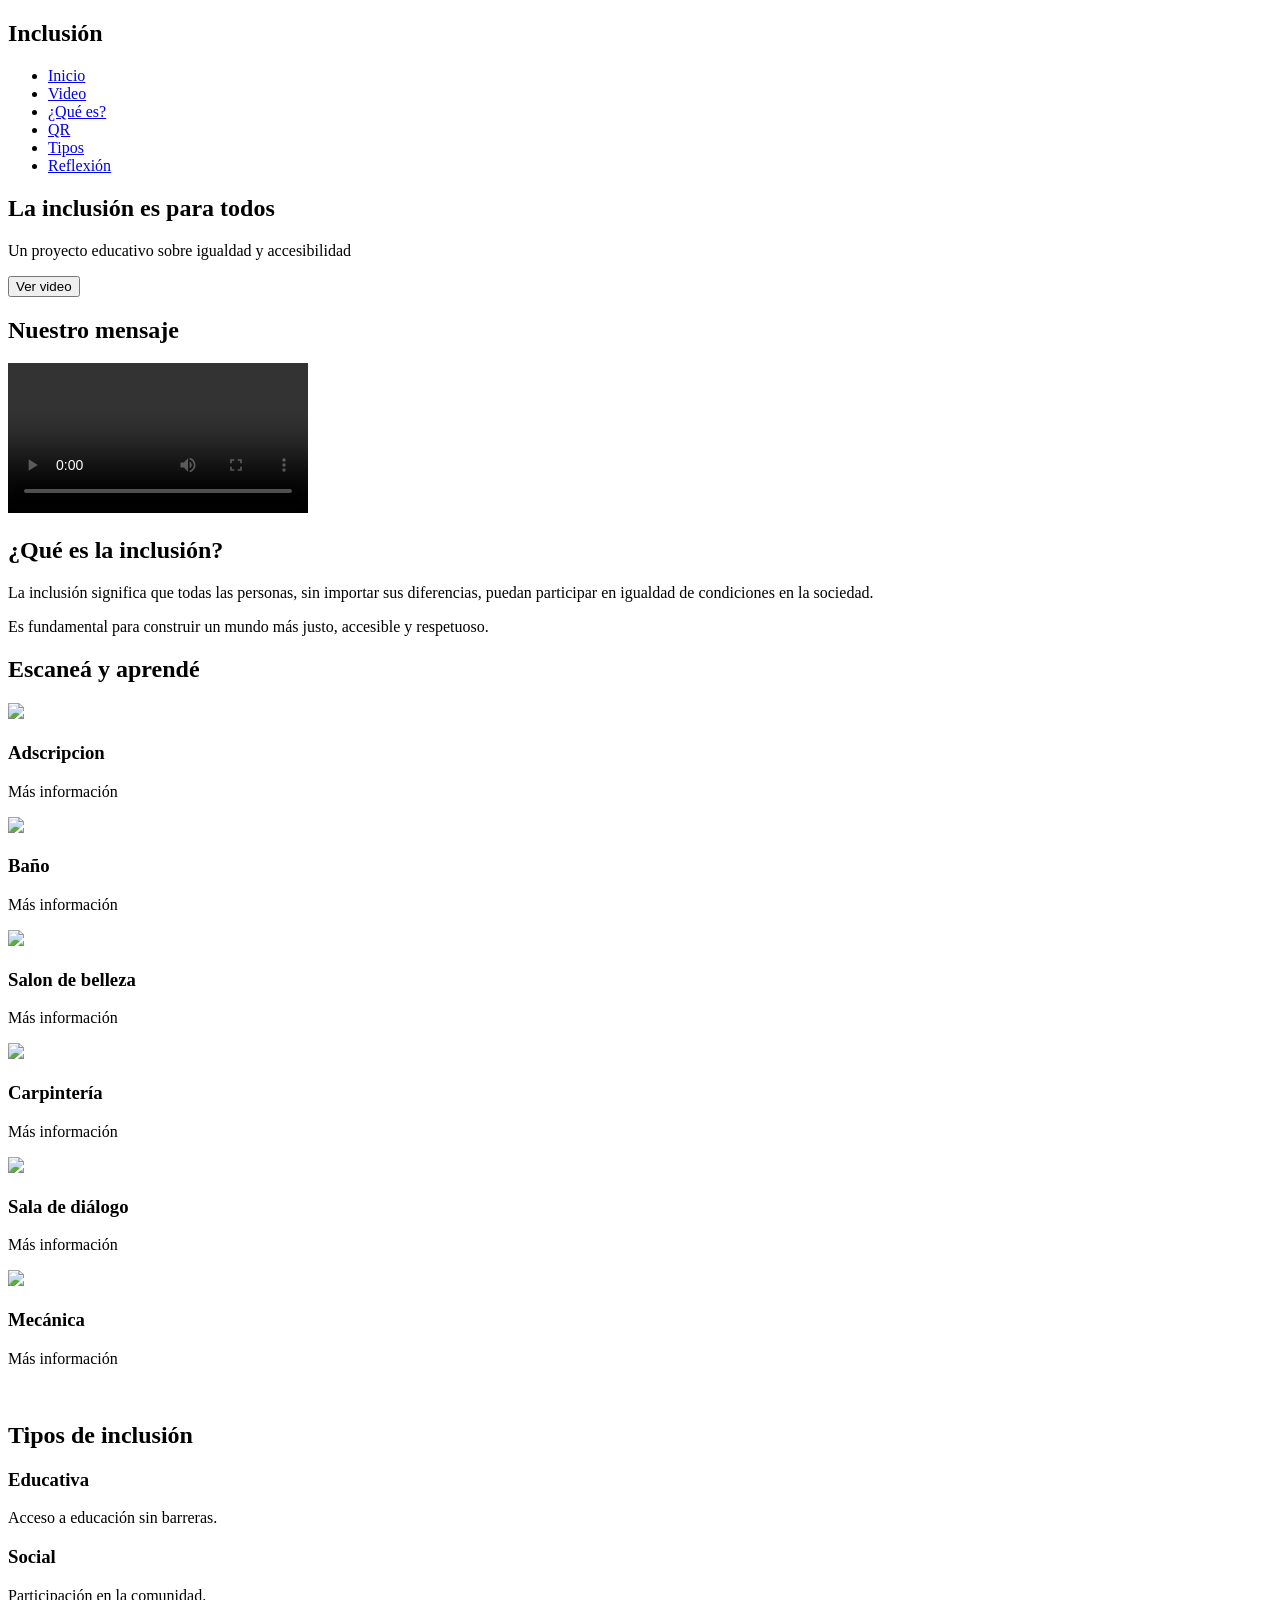
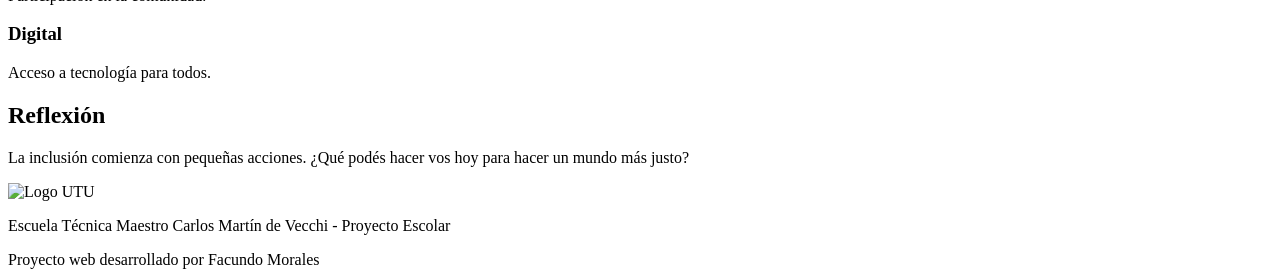
==== index.html @ 09c1db8b "Add files via upload" ====
<!DOCTYPE html>
<html lang="es">
<head>
    <meta charset="UTF-8">
    <meta name="viewport" content="width=device-width, initial-scale=1.0">
    <title>Inclusión para Todos</title>
    <link rel="stylesheet" href="css/styles.css">
</head>
<body>

    <!-- NAVBAR -->
    <header>
        <nav class="navbar">
            <h1>Inclusión</h1>
            <ul>
                <li><a href="#inicio">Inicio</a></li>
                <li><a href="#video">Video</a></li>
                <li><a href="#info">¿Qué es?</a></li>
                <li><a href="#qr">QR</a></li>
                <li><a href="#tipos">Tipos</a></li>
                <li><a href="#final">Reflexión</a></li>
            </ul>
        </nav>
    </header>

    <!-- HERO -->
    <section id="inicio" class="hero">
        <div>
            <h2>La inclusión es para todos</h2>
            <p>Un proyecto educativo sobre igualdad y accesibilidad</p>
            <button onclick="scrollToSection('video')">Ver video</button>
        </div>
    </section>

    <!-- VIDEO -->
    <section id="video" class="video-section">
        <h2>Nuestro mensaje</h2>
        <video controls>
            <source src="assets/video/intro.mp4" type="video/mp4">
        </video>
    </section>

    <!-- INFO -->
    <section id="info" class="info">
        <h2>¿Qué es la inclusión?</h2>
        <p>
            La inclusión significa que todas las personas, sin importar sus diferencias,
            puedan participar en igualdad de condiciones en la sociedad.
        </p>
        <p>
            Es fundamental para construir un mundo más justo, accesible y respetuoso.
        </p>
    </section>

    <!-- QR -->
<section id="qr" class="qr-section">
    <h2>Escaneá y aprendé</h2>

    <div class="qr-container">

        <div class="qr-card" onclick="openQR(this)">
            <img src="assets/img/Adscripcion.png">
            <h3>Adscripcion</h3>
            <p>Más información</p>
        </div>

        <div class="qr-card" onclick="openQR(this)">
            <img src="assets/img/Baño unisex.png">
            <h3>Baño</h3>
            <p>Más información</p>
        </div>

        <div class="qr-card" onclick="openQR(this)">
            <img src="assets/img/Salon de belleza Capilar.png">
            <h3>Salon de belleza</h3>
            <p>Más información</p>
        </div>

        <div class="qr-card" onclick="openQR(this)">
            <img src="assets/img/Taller de Carpinteria.png">
            <h3>Carpintería</h3>
            <p>Más información</p>
        </div>

        <div class="qr-card" onclick="openQR(this)">
            <img src="assets/img/Sala de diálogo.png">
            <h3>Sala de diálogo</h3>
            <p>Más información</p>
        </div>

        <div class="qr-card" onclick="openQR(this)">
            <img src="assets/img/Mecánica.png">
            <h3>Mecánica</h3>
            <p>Más información</p>
        </div>

    </div>
</section>

    <!-- MODAL QR -->
    <div id="qrModal" class="qr-modal" onclick="closeQR()">
        <img id="qrImage" src="">
    </div>

    <!-- TIPOS -->
    <section id="tipos" class="tipos">
        <h2>Tipos de inclusión</h2>

        <div class="cards">
            <div class="card">
                <h3>Educativa</h3>
                <p>Acceso a educación sin barreras.</p>
            </div>

            <div class="card">
                <h3>Social</h3>
                <p>Participación en la comunidad.</p>
            </div>

            <div class="card">
                <h3>Digital</h3>
                <p>Acceso a tecnología para todos.</p>
            </div>
        </div>
    </section>

    <!-- FINAL -->
    <section id="final" class="final">
        <h2>Reflexión</h2>
        <p>
            La inclusión comienza con pequeñas acciones. ¿Qué podés hacer vos hoy
            para hacer un mundo más justo?
        </p>
    </section>

    <!-- LOGO UTU -->
    <img src="assets/img/logo-utu.png" alt="Logo UTU" class="logo-utu">

    <!-- FOOTER -->
    <footer>
        <p>Escuela Técnica Maestro Carlos Martín de Vecchi - Proyecto Escolar </p>
    </footer>

    <script src="js/script.js"></script>

</body>
</html>
    <!-- AGREGAR antes del footer -->
<section class="banner-img"></section>

<div class="creditos">
    Proyecto web desarrollado por Facundo Morales
</div>
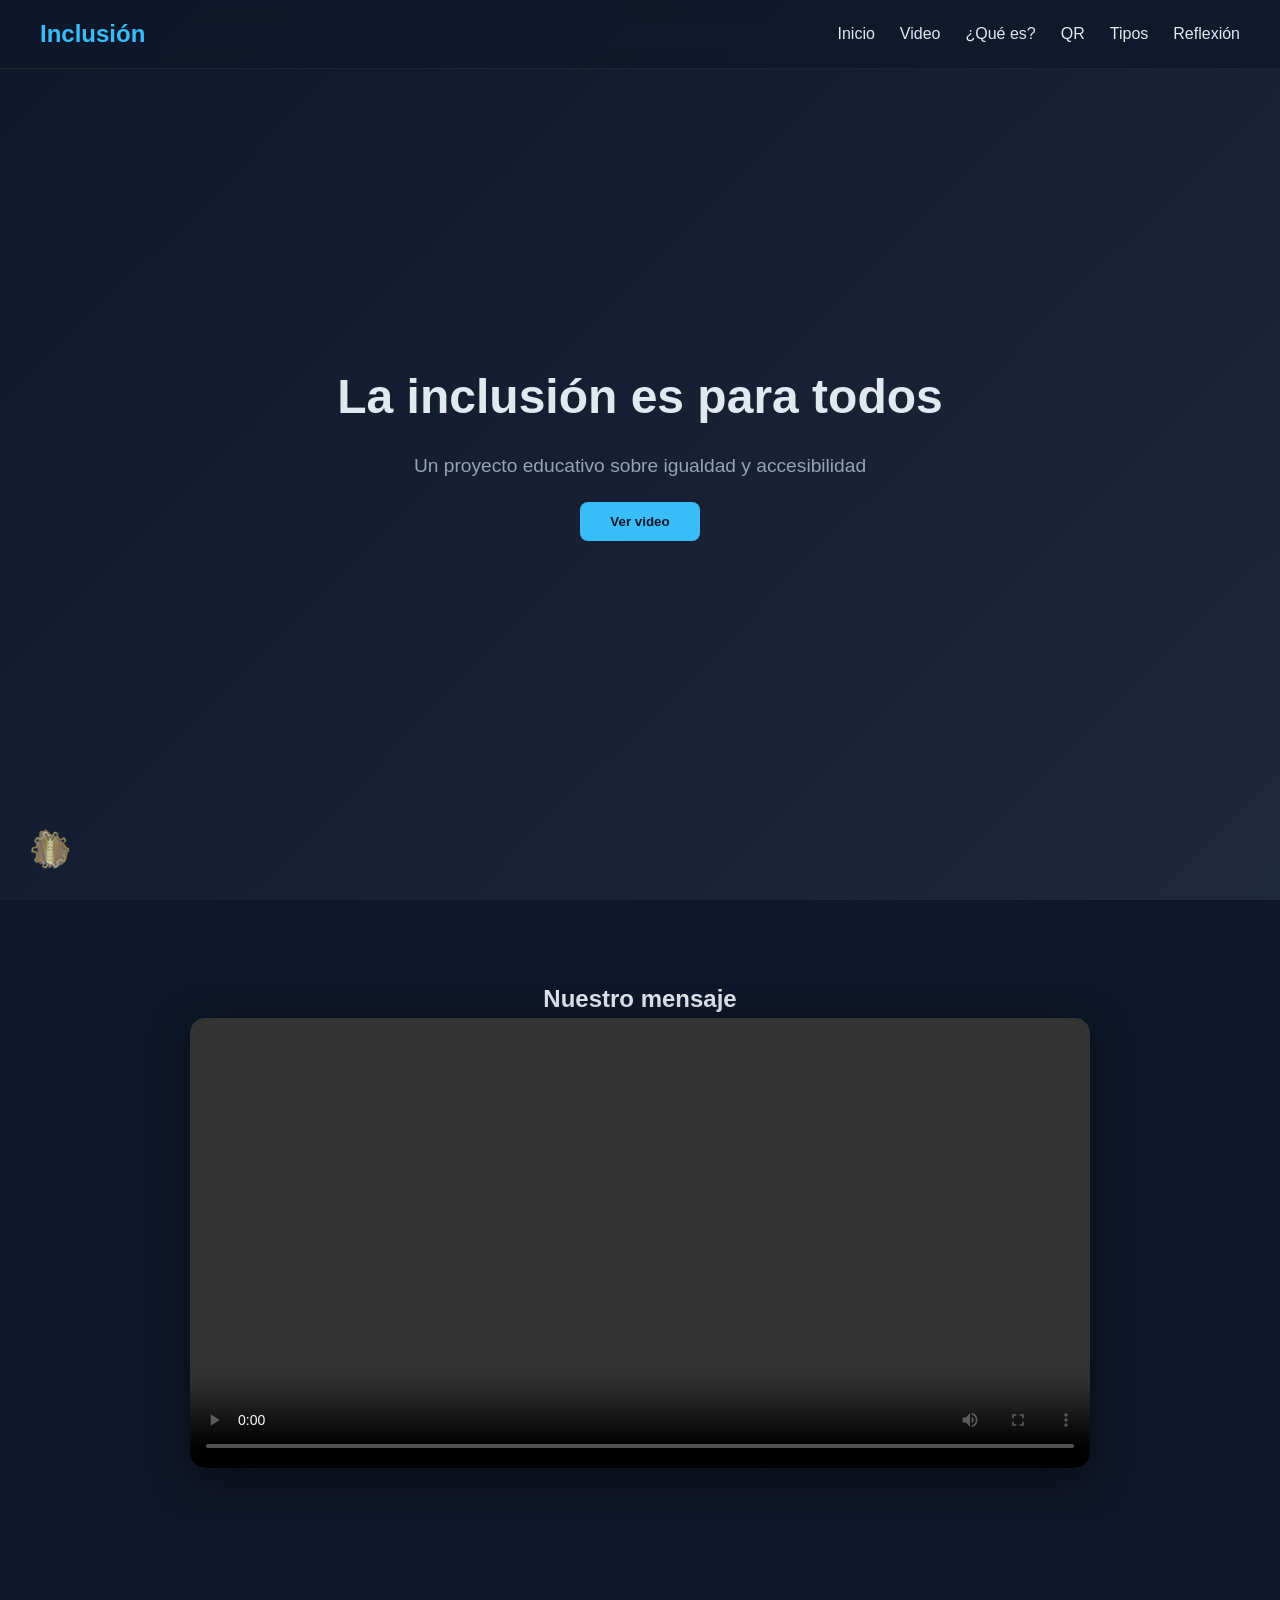
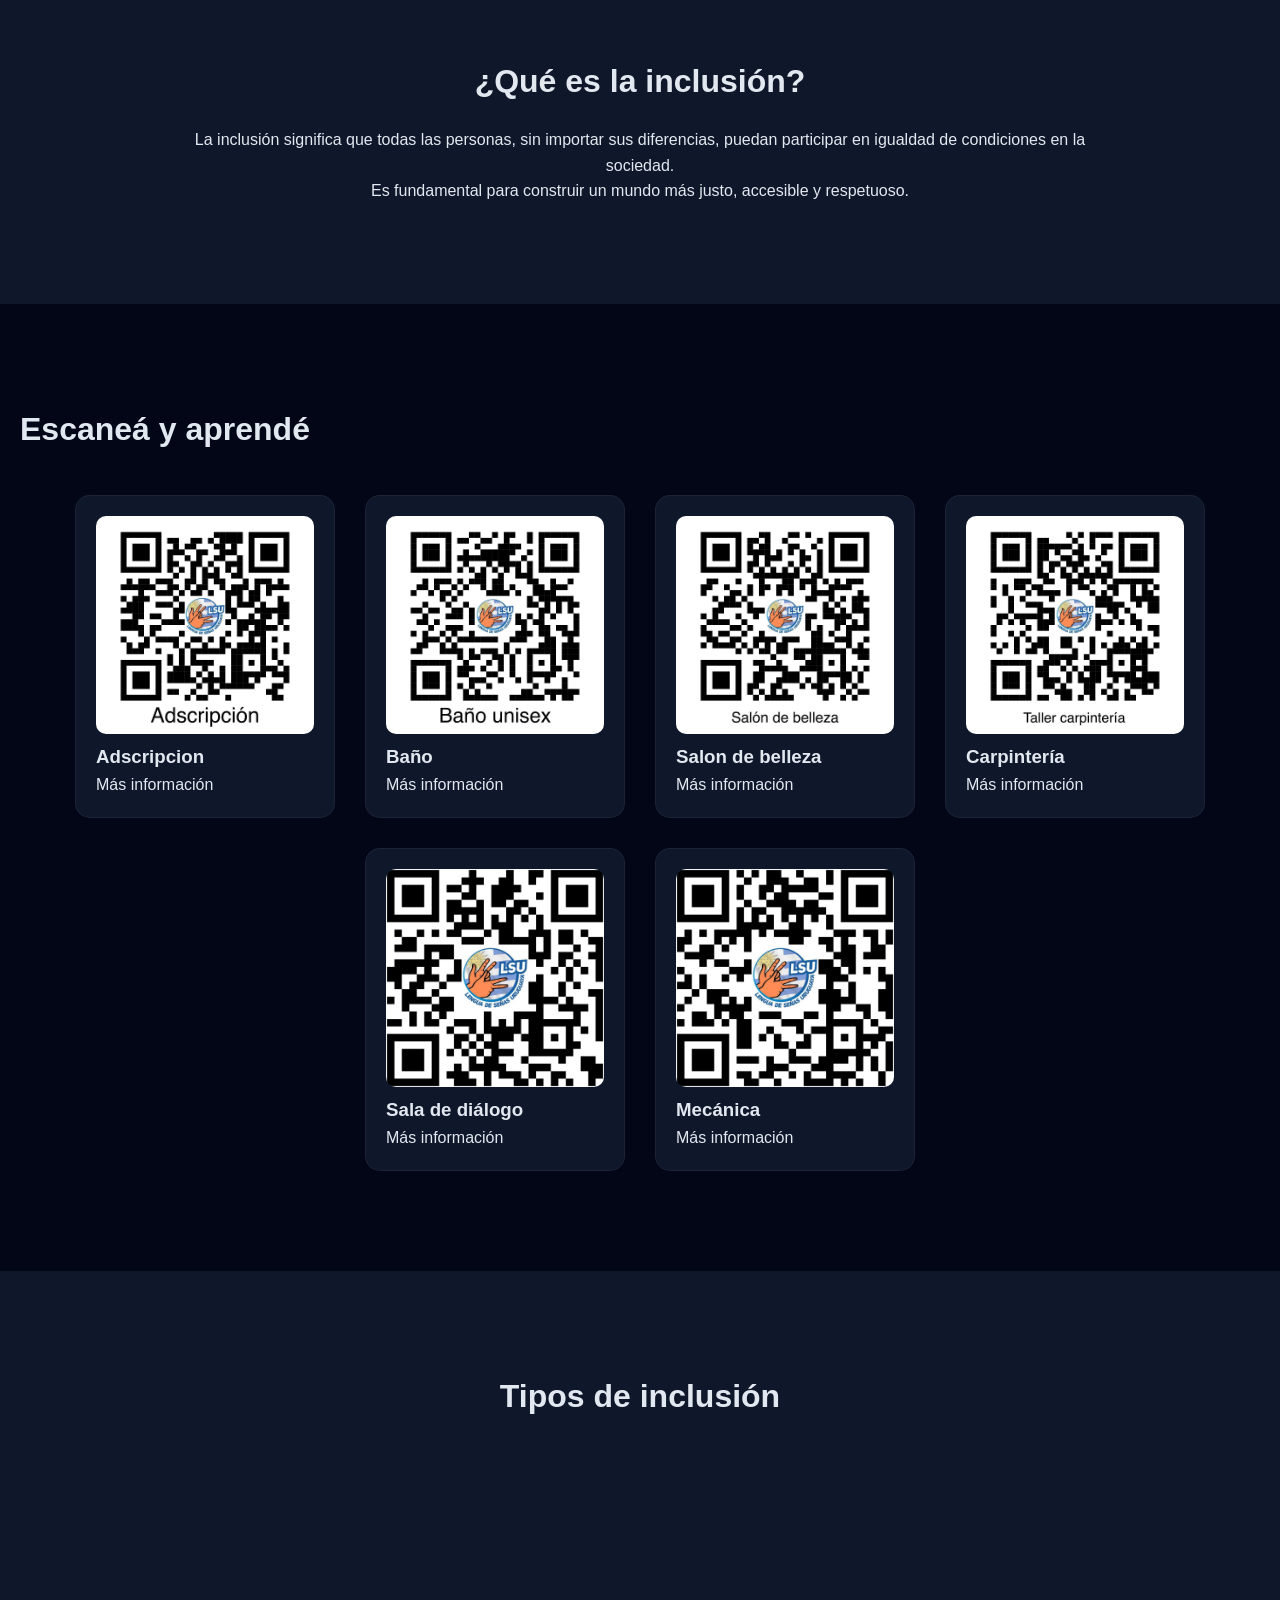
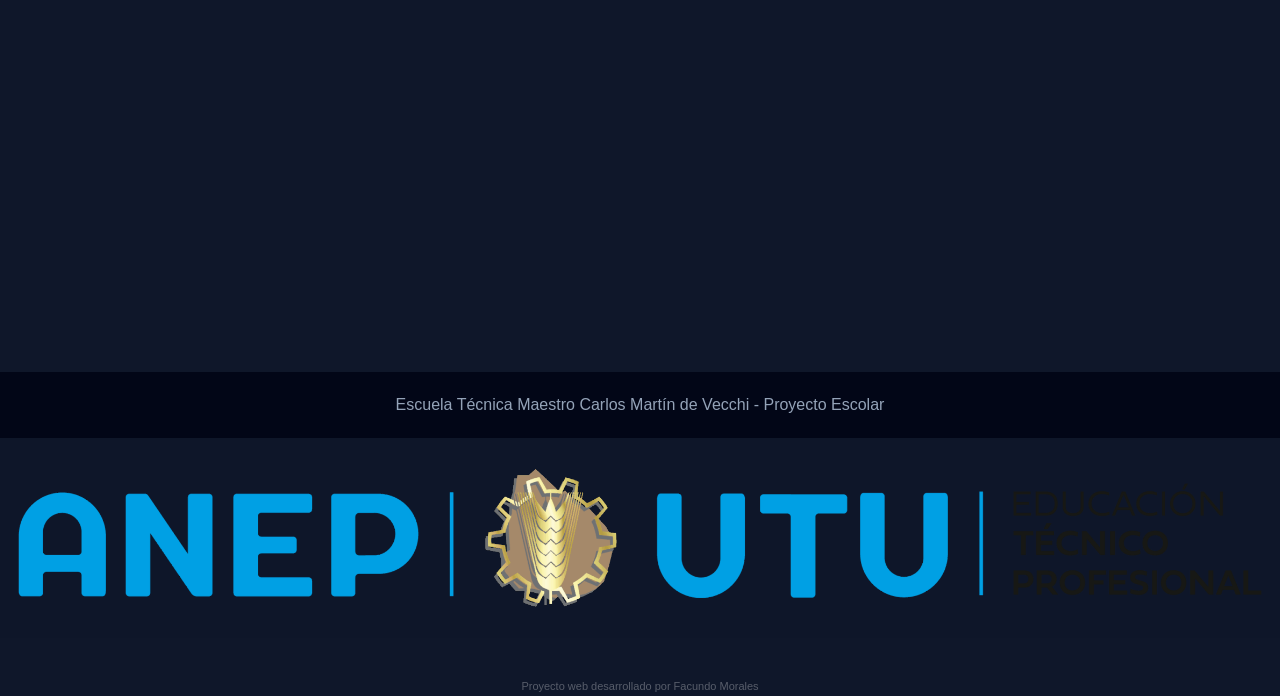
==== commit fd2cab21: "---" ====
--- a/index.html
+++ b/index.html
@@ -4,7 +4,7 @@
     <meta charset="UTF-8">
     <meta name="viewport" content="width=device-width, initial-scale=1.0">
     <title>Inclusión para Todos</title>
-    <link rel="stylesheet" href="css/styles.css">
+    <link rel="stylesheet" href="styles.css">
 </head>
 <body>
 
@@ -134,14 +134,14 @@
     </section>
 
     <!-- LOGO UTU -->
-    <img src="assets/img/logo-utu.png" alt="Logo UTU" class="logo-utu">
+    <img src="assets/logo-utu.png" alt="Logo UTU" class="logo-utu">
 
     <!-- FOOTER -->
     <footer>
         <p>Escuela Técnica Maestro Carlos Martín de Vecchi - Proyecto Escolar </p>
     </footer>
 
-    <script src="js/script.js"></script>
+    <script src="script.js"></script>
 
 </body>
 </html>
--- a/styles.css
+++ b/styles.css
@@ -0,0 +1,246 @@
+/* RESET */
+* {
+    margin: 0;
+    padding: 0;
+    box-sizing: border-box;
+    font-family: "Segoe UI", Tahoma, Geneva, Verdana, sans-serif;
+}
+
+body {
+    background: #0f172a;
+    color: #e2e8f0;
+    line-height: 1.6;
+}
+
+/* NAVBAR */
+header {
+    position: fixed;
+    width: 100%;
+    top: 0;
+    backdrop-filter: blur(10px);
+    background: rgba(15, 23, 42, 0.7);
+    z-index: 1000;
+    border-bottom: 1px solid rgba(255,255,255,0.05);
+}
+
+.navbar {
+    display: flex;
+    justify-content: space-between;
+    align-items: center;
+    padding: 15px 40px;
+}
+
+.navbar h1 {
+    color: #38bdf8;
+}
+
+.navbar ul {
+    list-style: none;
+    display: flex;
+    gap: 25px;
+}
+
+.navbar a {
+    text-decoration: none;
+    color: #e2e8f0;
+    font-weight: 500;
+    transition: 0.3s;
+}
+
+.navbar a:hover {
+    color: #38bdf8;
+}
+
+/* HERO */
+.hero {
+    height: 100vh;
+    display: flex;
+    justify-content: center;
+    align-items: center;
+    text-align: center;
+    background: linear-gradient(135deg, #0f172a, #1e293b);
+    padding: 20px;
+}
+
+.hero h2 {
+    font-size: 3rem;
+    margin-bottom: 15px;
+}
+
+.hero p {
+    font-size: 1.2rem;
+    margin-bottom: 20px;
+    color: #94a3b8;
+}
+
+.hero button {
+    padding: 12px 30px;
+    background: #38bdf8;
+    border: none;
+    border-radius: 8px;
+    color: #0f172a;
+    font-weight: bold;
+    cursor: pointer;
+    transition: 0.3s;
+}
+
+.hero button:hover {
+    background: #0ea5e9;
+}
+
+/* VIDEO SECTION */
+.video-section {
+    padding: 80px 20px;
+    text-align: center;
+}
+
+.video-section video {
+    width: 90%;
+    max-width: 900px;
+    border-radius: 15px;
+    box-shadow: 0 10px 40px rgba(0,0,0,0.5);
+}
+
+/* SECTIONS */
+section {
+    padding: 100px 20px;
+}
+
+.info, .tipos, .final {
+    max-width: 1000px;
+    margin: auto;
+    text-align: center;
+}
+
+.info h2, .qr-section h2, .tipos h2, .final h2 {
+    margin-bottom: 20px;
+    font-size: 2rem;
+}
+
+/* QR */
+.qr-section {
+    background: #020617;
+}
+
+.qr-container {
+    display: flex;
+    flex-wrap: wrap;
+    justify-content: center;
+    gap: 30px;
+    margin-top: 40px;
+}
+
+.qr-card {
+    background: #0f172a;
+    padding: 20px;
+    border-radius: 15px;
+    width: 260px;
+    cursor: pointer;
+    transition: 0.3s;
+    border: 1px solid rgba(255,255,255,0.05);
+}
+
+.qr-card:hover {
+    transform: scale(1.05);
+    border-color: #38bdf8;
+}
+
+.qr-card img {
+    width: 100%;
+    border-radius: 10px;
+}
+
+/* MODAL QR */
+.qr-modal {
+    position: fixed;
+    top: 0;
+    left: 0;
+    width: 100%;
+    height: 100%;
+    background: rgba(0,0,0,0.85);
+    display: none;
+    justify-content: center;
+    align-items: center;
+    z-index: 2000;
+}
+
+.qr-modal img {
+    width: 300px;
+    max-width: 80%;
+    border-radius: 10px;
+}
+
+/* TIPOS */
+.cards {
+    display: flex;
+    flex-wrap: wrap;
+    justify-content: center;
+    gap: 30px;
+}
+
+.card {
+    background: #020617;
+    padding: 25px;
+    border-radius: 15px;
+    width: 260px;
+    border: 1px solid rgba(255,255,255,0.05);
+    transition: 0.3s;
+}
+
+.card:hover {
+    transform: translateY(-5px);
+    border-color: #38bdf8;
+}
+
+/* LOGO UTU */
+.logo-utu {
+    position: fixed;
+    bottom: 20px;
+    left: 20px;
+    width: 60px;
+    opacity: 0.8;
+}
+
+/* FOOTER */
+footer {
+    background: #020617;
+    text-align: center;
+    padding: 20px;
+    color: #94a3b8;
+}
+
+/* RESPONSIVE */
+@media (max-width: 768px) {
+    .hero h2 {
+        font-size: 2rem;
+    }
+
+    .navbar ul {
+        display: none;
+    }
+}
+.banner-img {
+    background: url("/assets/banner.png") center/cover no-repeat;
+    width: 100%;
+    height: 100px;
+    max-width: 100%;
+}
+
+@media (min-width: 1200px) {
+    .banner-img {
+        height: 120px;
+    }
+}
+
+@media (max-width: 600px) {
+    .banner-img {
+        height: 80px;
+    }
+}
+
+.creditos {
+    margin-top: 40px;
+    font-size: 11px;
+    color: rgba(255,255,255,0.3);
+    text-align: center;
+}
